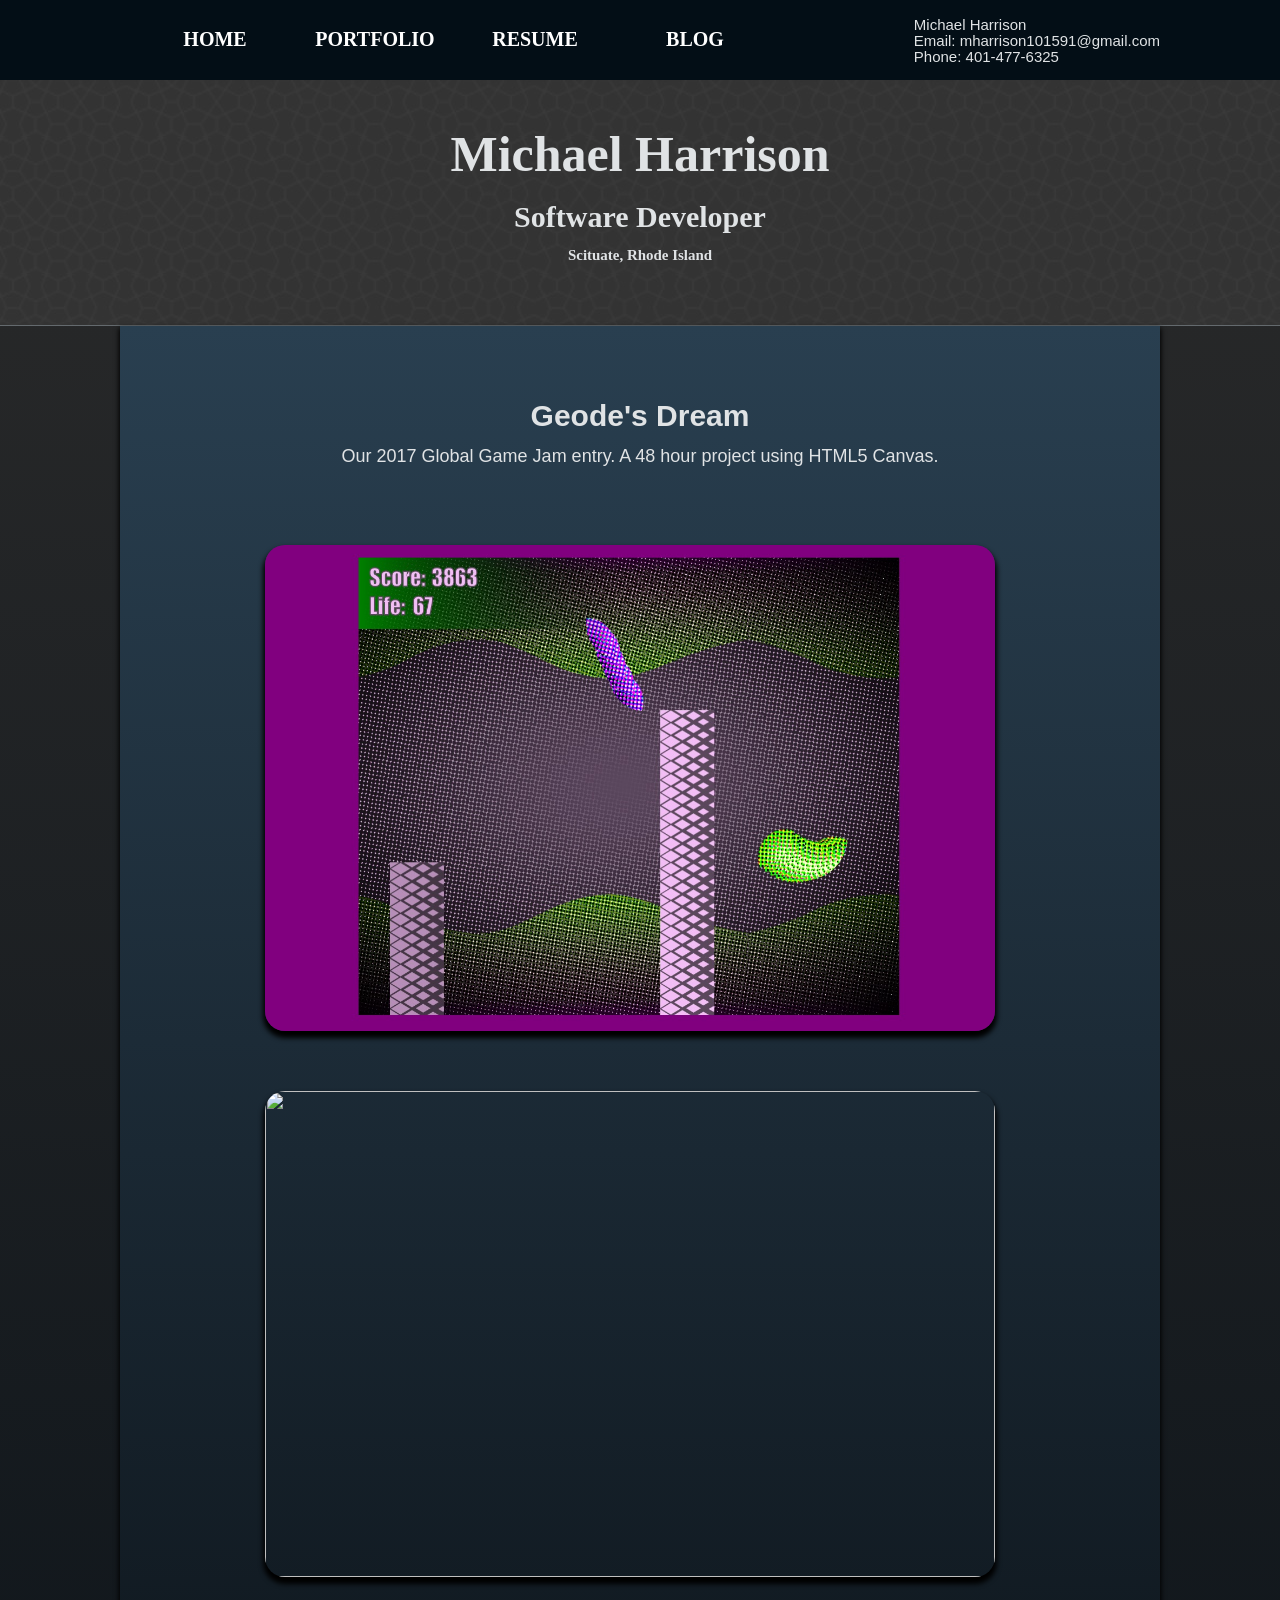
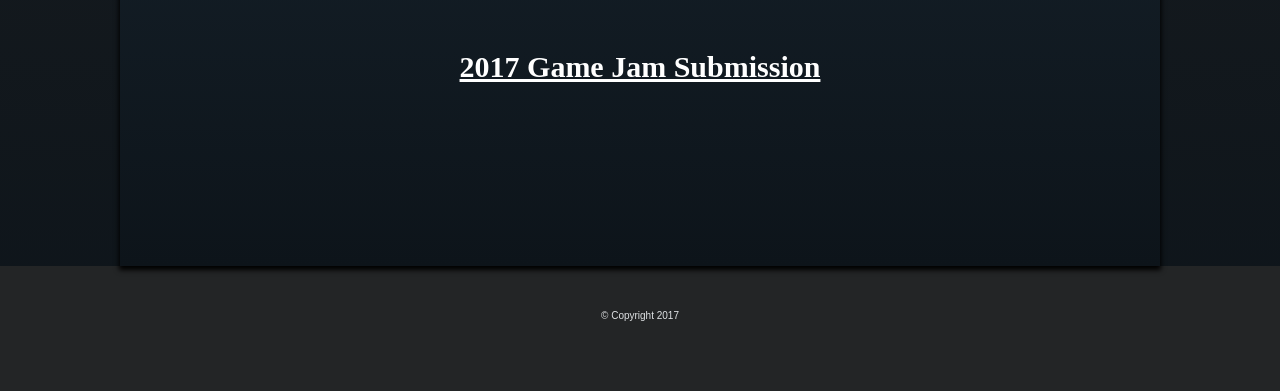
==== dream.html @ 935e443b "final" ====
<!doctype html>
<html>
<head>
<meta charset="UTF-8">
<title>Michael Harrison's Portfolio</title>
<link rel="stylesheet" type="text/css" href="project.css"/>

<script type="text/javascript">

</script>

</head>
<body>
	
	<header id="header">
		<div class="wrapper">
			<div id="header-text">
				<h1>Michael Harrison </h1>
				<h3>Software Developer</h3>
				<h5>Scituate, Rhode Island</h5>
			</div>
		</div>
	</header>
	
	<nav id="nav"> 
		<div class="wrapper">
			<div class="btn-container">
				<a class="btn" href="index.html">HOME</a>
				<a class="btn" href="index.html">PORTFOLIO</a>
				<a class="btn" href="resume.html">RESUME</a>
				<a class="btn" href="blog.html">BLOG</a>
				<div class ="right">
					<p>Michael Harrison</p>
					<p>Email: mharrison101591@gmail.com</p>
					<p>Phone: 401-477-6325</p>
				</div>
			</div> 
			
		</div>
	</nav>
	
	<div class="wrapper">
		<section id="sectionType2" >
			
			<div class="project">
					<h3>Geode's Dream</h3>
					<p>Our 2017 Global Game Jam entry. A 48 hour project using HTML5 Canvas.
					</p>
			</div>
			<div class="project" >
				<a class="pic">
						<img src="images/Project3.jpg" height="486px" width ="730px" alt="" class ="inpic"/>
				</a>
				
			</div>
			<div class="project" >
				<a class="pic">
						<img src="images/Geode.png" height="486px" width ="730px" alt="" class ="inpic"/>
				</a>
				
			</div>
			
			<div class="project" >
				<a href="https://globalgamejam.org/2017/games/geodes-dream" target="_blank" class = "link"> <h3>2017 Game Jam Submission</h3> </a>
				
			</div>
			
			
		</section> 
	</div>	
		
		
	<footer id="footer">
		<p>&copy; Copyright 2017</p>
	</footer> 
	

</body>
</html>
---- project.css ----
body{
	margin: 0;
	padding: 0;
	
	background: -webkit-linear-gradient(#2B2B2B,#0D141A);
	background:    -moz-linear-gradient(#2B2B2B,#0D141A);
	background:         linear-gradient(#2B2B2B,#0D141A);
	background-color:rgb(43,43,43);*/
	background-image:url(images/bg.jpg);
	font-family:Arial, Helvetica, sans-serif;
	color:#e0e3e5;
	font-size:18px;
}

h1{
	
	font-size:50px;
}

h2{
	font-size:40px;

}

h3{
	font-size:30px;
	line-height:0px;
	
}

.wrapper{
	width:1040px;
	margin:auto;
	border-radius:10px;
	/*rounds edges of rectangular div*/
}

#header{
	font-family:Palatino Linotype;
	text-align:center;
	float:left;
	width:100%;
	height:325px;
	background-image:url(images/background.jpg);
	border-bottom:1px solid #646a6e;
	
}

#header-text{
	margin-top:125px;
	margin-left:0px;
}

#name{
	float:left;
	width:940px;
	color:white;
	margin-left:20px;
}

/*NAVIGATION BAR ----------------------*/

#nav{
	position:fixed;
	top:0px;
	left:0px;
	width:100%;
	height:80px;
	background-color:#030e16;
	z-index:10;
}

.btn-container{
	margin-top:9px;
	font-family:Charcoal;
	
}

.btn{
	float:left; /*spaces out links*/
	width:130px;
	height:60px;
	margin-left:30px;
	text-align:center; /*centers text in each button horizontally*/
	line-height:60px; /*should be the same size as the overall height to ensure the text is vertically centered*/
	font-weight:bold;
	font-size:20px;
	color:white;
	text-decoration:none; /*gets rid of underline in links*/
	
	
}

.link{
	
	color:white;
	font-family: Trebuchet MS;
	
}

.btn:hover{
	transition: 0.5s;
	background-color: white;
	color: black;
	
}

/*PAGE CONTENT---------------------*/
#section{
	position:relative;
	float:left;
	padding:20px;
	height:2000px;
	background: -webkit-linear-gradient(#293f50,#0D141A);
	background:    -moz-linear-gradient(#293f50,#0D141A);
	background:         linear-gradient(#293f50,#0D141A);
	background-color:rgb(29,58,69);
	
	box-shadow: 0px 3px 5px 1px black;
	
}

#sectionType2{
	position:relative;
	float:left;
	padding:20px;
	height:1500px;
	background: -webkit-linear-gradient(#293f50,#0D141A);
	background:    -moz-linear-gradient(#293f50,#0D141A);
	background:         linear-gradient(#293f50,#0D141A);
	background-color:rgb(29,58,69);
	
	box-shadow: 0px 3px 5px 1px black;
	
}

.project{
	float:left;
	padding-top:40px;
	padding-bottom:20px;
	margin: auto;
	
	text-align:center;
	width:750px;
	margin-left: 125px;
}


.pic{
	float:left;
	height:486px;
}

.inpic{
	border-radius: 20px;
	box-shadow: 0px 5px 5px 2px black;
	
	
	
}

.text{
	height:240px;
	margin-left: 525px;
	margin-right:125px;
	font-family: Trebuchet MS;

}

#footer{
	clear:both;

	width:100%;
	height:125px;
	font-size:10px;
	text-align:center;
	background-color:rgb(35,37,38);
	line-height:100px;
	bottom: 0;
}



.right{
	float:right;
	font-size:15px;
	line-height:1px;
	text-align:left;
	font-family:Arial, Helvetica, sans-serif;
}
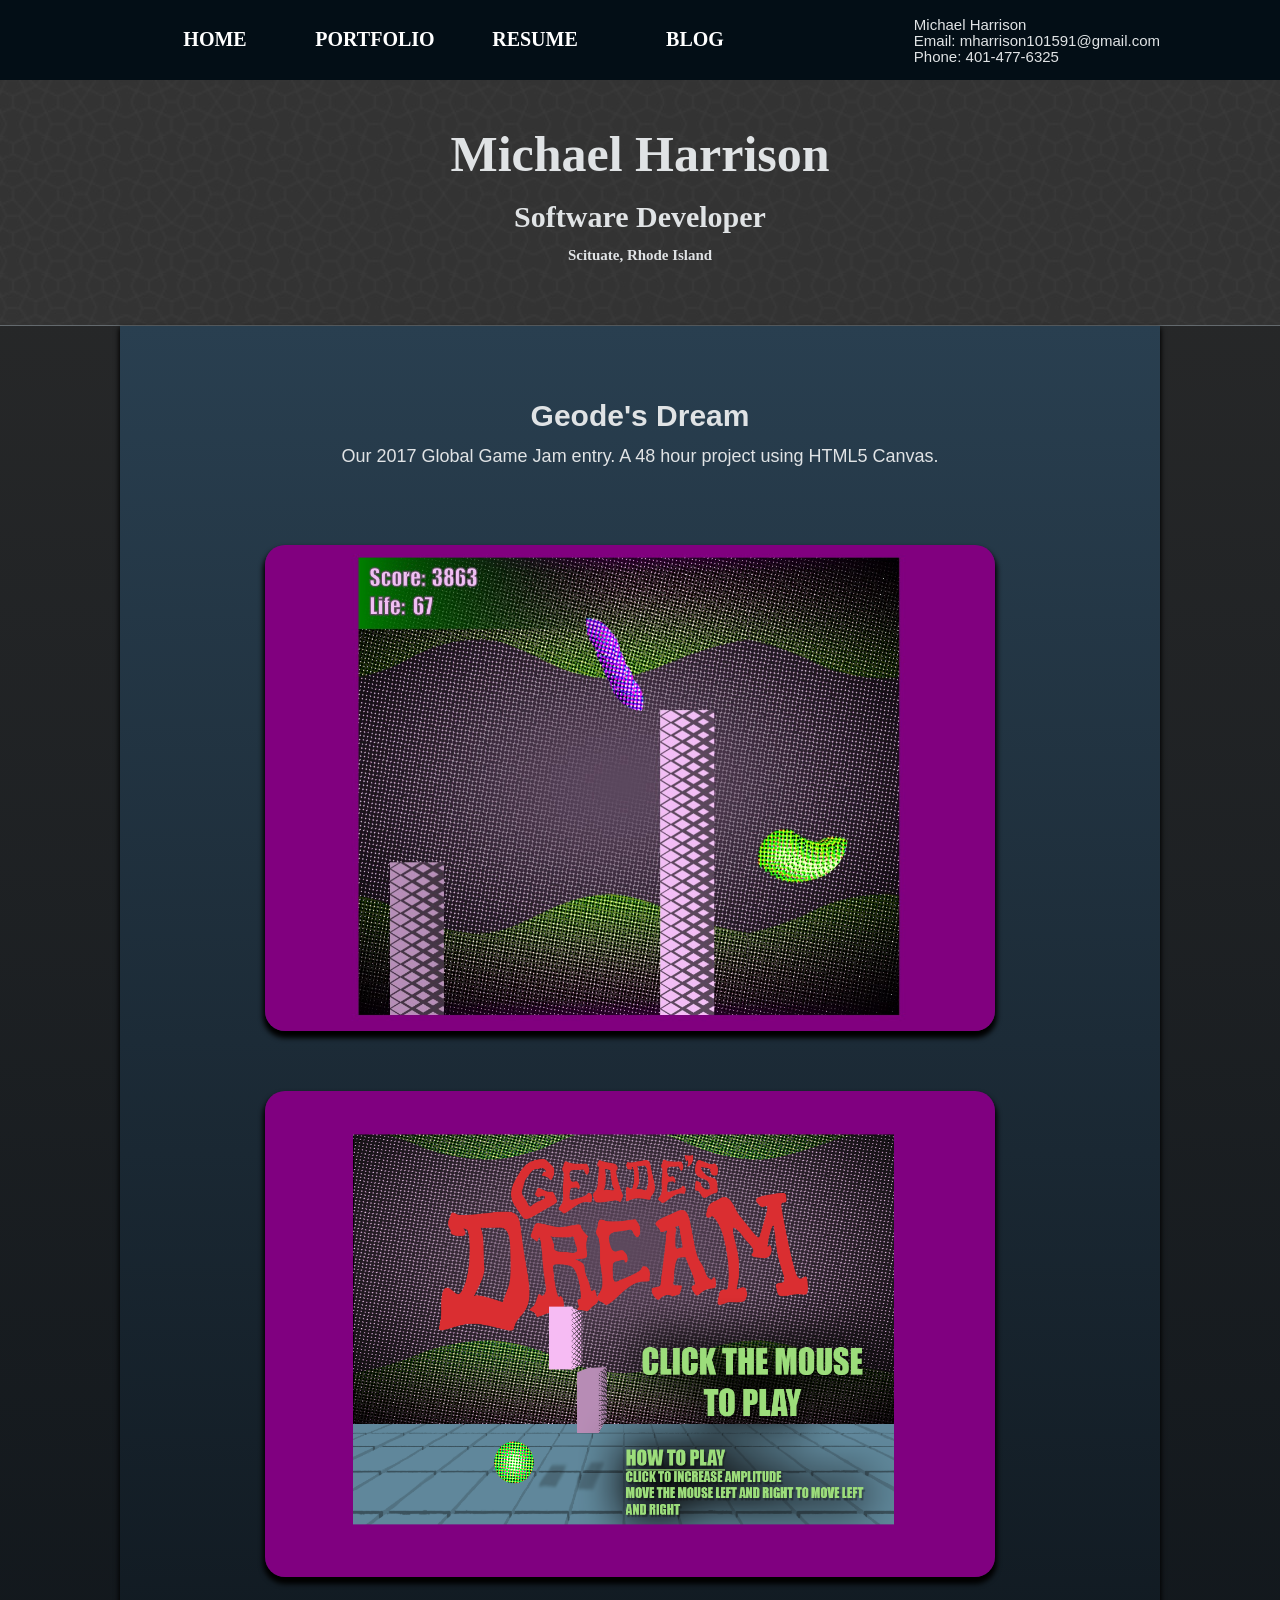
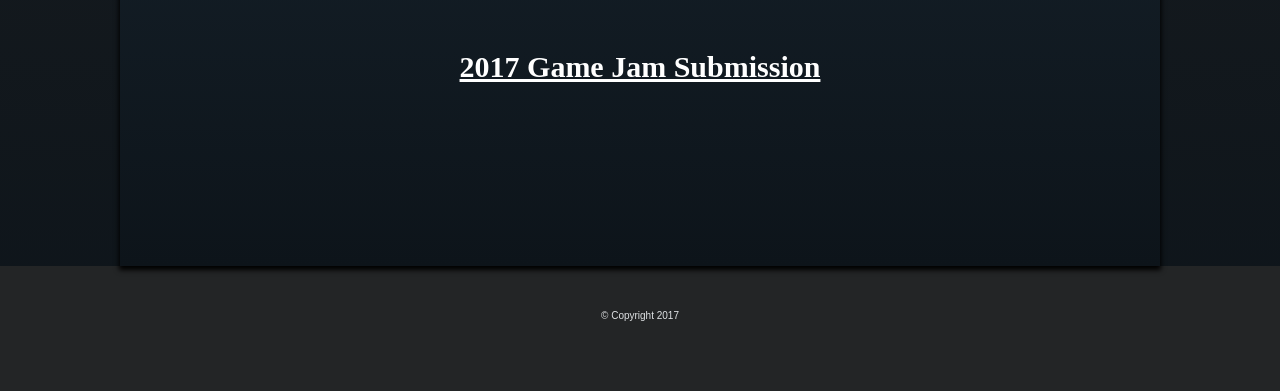
==== commit 83247450: "fixed final" ====
--- a/dream.html
+++ b/dream.html
@@ -55,7 +55,7 @@
 			</div>
 			<div class="project" >
 				<a class="pic">
-						<img src="images/Geode.png" height="486px" width ="730px" alt="" class ="inpic"/>
+						<img src="images/Geode.PNG" height="486px" width ="730px" alt="" class ="inpic"/>
 				</a>
 				
 			</div>
